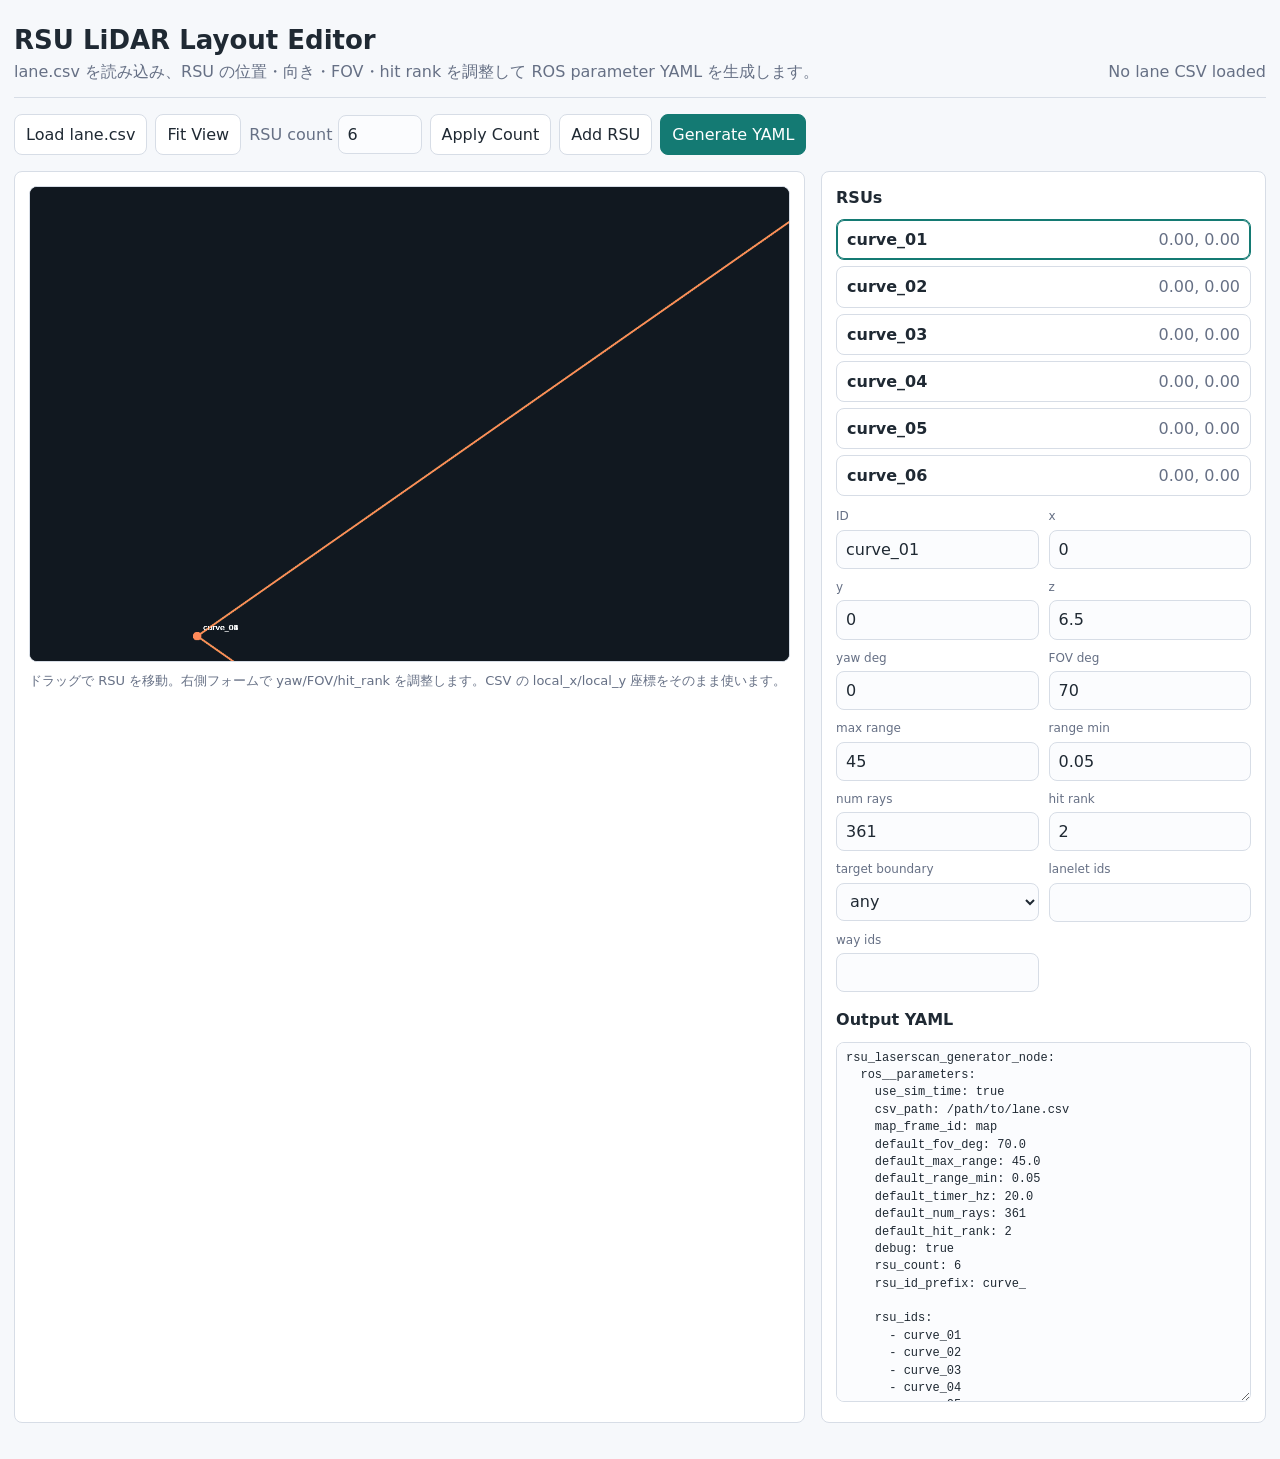
==== aichallenge/workspace/src/aichallenge_submit/rsu_laserscan_generator/web/rsu_layout_editor.html @ 407e95ea "Add RSU LaserScan Generator Node and Web Layout Editor - Implemented RsuLaserScanGeneratorNode for g" ====
<!doctype html>
<html lang="ja">
<head>
  <meta charset="utf-8">
  <meta name="viewport" content="width=device-width, initial-scale=1">
  <title>RSU LiDAR Layout Editor</title>
  <style>
    :root {
      color-scheme: light dark;
      --bg: #f6f8fb;
      --panel: #ffffff;
      --text: #1f2933;
      --muted: #667085;
      --line: #d7dde6;
      --accent: #147a73;
      --warn: #b8325f;
      --field: #fbfcfe;
    }
    @media (prefers-color-scheme: dark) {
      :root {
        --bg: #12161b;
        --panel: #1d232b;
        --text: #eef2f6;
        --muted: #aab3bf;
        --line: #343d48;
        --field: #151a20;
      }
    }
    * { box-sizing: border-box; }
    body {
      margin: 0;
      background: var(--bg);
      color: var(--text);
      font-family: system-ui, -apple-system, BlinkMacSystemFont, "Segoe UI", sans-serif;
      line-height: 1.45;
    }
    main {
      width: min(1320px, calc(100% - 28px));
      margin: 0 auto;
      padding: 22px 0 36px;
    }
    header {
      display: flex;
      justify-content: space-between;
      gap: 16px;
      align-items: end;
      padding-bottom: 14px;
      border-bottom: 1px solid var(--line);
    }
    h1, h2 { margin: 0; letter-spacing: 0; }
    h1 { font-size: 26px; }
    h2 { font-size: 16px; margin-bottom: 10px; }
    button, .file-label, input, select, textarea {
      font: inherit;
      border: 1px solid var(--line);
      border-radius: 8px;
      min-height: 38px;
    }
    button, .file-label {
      background: var(--panel);
      color: var(--text);
      padding: 8px 11px;
      cursor: pointer;
    }
    button.primary { background: var(--accent); border-color: var(--accent); color: #fff; }
    input, select, textarea {
      width: 100%;
      background: var(--field);
      color: var(--text);
      padding: 7px 9px;
    }
    textarea {
      min-height: 360px;
      font-family: ui-monospace, SFMono-Regular, Menlo, Consolas, monospace;
      font-size: 12px;
      resize: vertical;
    }
    .muted { color: var(--muted); }
    .toolbar {
      display: flex;
      gap: 8px;
      flex-wrap: wrap;
      align-items: center;
      margin: 16px 0;
    }
    .layout {
      display: grid;
      grid-template-columns: minmax(0, 1.6fr) minmax(320px, 0.9fr);
      gap: 16px;
    }
    .panel {
      background: var(--panel);
      border: 1px solid var(--line);
      border-radius: 8px;
      padding: 14px;
      min-width: 0;
    }
    canvas {
      width: 100%;
      aspect-ratio: 16 / 10;
      display: block;
      background: #111820;
      border: 1px solid var(--line);
      border-radius: 8px;
      cursor: crosshair;
    }
    .grid {
      display: grid;
      grid-template-columns: repeat(2, minmax(0, 1fr));
      gap: 10px;
    }
    .field label {
      display: block;
      font-size: 12px;
      color: var(--muted);
      margin-bottom: 4px;
    }
    .list {
      display: grid;
      gap: 6px;
      margin-bottom: 12px;
    }
    .rsu-row {
      display: grid;
      grid-template-columns: 1fr auto;
      gap: 8px;
      align-items: center;
      padding: 8px 10px;
      border: 1px solid var(--line);
      border-radius: 8px;
      cursor: pointer;
    }
    .rsu-row.active {
      border-color: var(--accent);
      box-shadow: inset 0 0 0 1px var(--accent);
    }
    .hint {
      font-size: 13px;
      color: var(--muted);
      margin-top: 10px;
    }
    @media (max-width: 920px) {
      header, .layout { display: block; }
      .panel { margin-bottom: 14px; }
    }
  </style>
</head>
<body>
<main>
  <header>
    <div>
      <h1>RSU LiDAR Layout Editor</h1>
      <div class="muted">lane.csv を読み込み、RSU の位置・向き・FOV・hit rank を調整して ROS parameter YAML を生成します。</div>
    </div>
    <div class="muted" id="summary">No lane CSV loaded</div>
  </header>

  <div class="toolbar">
    <label class="file-label">Load lane.csv<input id="csvInput" type="file" accept=".csv,text/csv" hidden></label>
    <button id="resetView">Fit View</button>
    <label class="muted">RSU count <input id="rsuCount" type="number" min="1" max="64" value="6" style="width:84px"></label>
    <button id="applyCount">Apply Count</button>
    <button id="addRsu">Add RSU</button>
    <button id="generate" class="primary">Generate YAML</button>
  </div>

  <div class="layout">
    <section class="panel">
      <canvas id="mapCanvas" width="1280" height="800"></canvas>
      <div class="hint">ドラッグで RSU を移動。右側フォームで yaw/FOV/hit_rank を調整します。CSV の local_x/local_y 座標をそのまま使います。</div>
    </section>

    <aside class="panel">
      <h2>RSUs</h2>
      <div class="list" id="rsuList"></div>
      <div class="grid" id="editor"></div>
      <h2 style="margin-top:16px">Output YAML</h2>
      <textarea id="yamlOutput" spellcheck="false"></textarea>
    </aside>
  </div>
</main>

<script>
const state = {
  points: [],
  bounds: null,
  selected: 0,
  dragging: false,
  rsus: Array.from({length: 6}, (_, i) => ({
    id: `curve_${String(i + 1).padStart(2, "0")}`,
    x: 0,
    y: 0,
    z: 6.5,
    yaw_deg: 0,
    fov_deg: 70,
    max_range: 45,
    range_min: 0.05,
    num_rays: 361,
    hit_rank: 2,
    target_boundary: "any",
    target_lanelet_ids: "",
    target_way_ids: "",
  })),
};

const canvas = document.getElementById("mapCanvas");
const ctx = canvas.getContext("2d");
const summary = document.getElementById("summary");

function parseCsv(text) {
  const lines = text.trim().split(/\r?\n/);
  const header = lines.shift().split(",");
  const ix = header.indexOf("local_x");
  const iy = header.indexOf("local_y");
  const ib = header.indexOf("boundary_type");
  if (ix < 0 || iy < 0) throw new Error("local_x/local_y columns are required");
  const points = [];
  for (const line of lines) {
    const row = line.split(",");
    const x = Number(row[ix]);
    const y = Number(row[iy]);
    if (Number.isFinite(x) && Number.isFinite(y)) {
      points.push({x, y, boundary: ib >= 0 ? row[ib] : "any"});
    }
  }
  return points;
}

function computeBounds(points) {
  const xs = points.map(p => p.x);
  const ys = points.map(p => p.y);
  return {
    minX: Math.min(...xs),
    maxX: Math.max(...xs),
    minY: Math.min(...ys),
    maxY: Math.max(...ys),
  };
}

function fitInitialRsus() {
  if (!state.bounds) return;
  const {minX, maxX, minY, maxY} = state.bounds;
  state.rsus.forEach((rsu, i) => {
    const t = (i + 1) / (state.rsus.length + 1);
    rsu.x = minX + (maxX - minX) * t;
    rsu.y = minY + (maxY - minY) * (0.35 + 0.3 * Math.sin(t * Math.PI * 2));
  });
}

function resizeRsus(count) {
  const nextCount = Math.max(1, Math.min(64, Math.round(Number(count) || 1)));
  while (state.rsus.length < nextCount) {
    const id = `curve_${String(state.rsus.length + 1).padStart(2, "0")}`;
    const center = state.bounds ? {
      x: (state.bounds.minX + state.bounds.maxX) / 2,
      y: (state.bounds.minY + state.bounds.maxY) / 2,
    } : {x: 0, y: 0};
    state.rsus.push({id, x: center.x, y: center.y, z: 6.5, yaw_deg: 0, fov_deg: 70, max_range: 45, range_min: 0.05, num_rays: 361, hit_rank: 2, target_boundary: "any", target_lanelet_ids: "", target_way_ids: ""});
  }
  state.rsus.length = nextCount;
  state.selected = Math.min(state.selected, state.rsus.length - 1);
  document.getElementById("rsuCount").value = String(state.rsus.length);
}

function worldToScreen(x, y) {
  const b = state.bounds || {minX: 0, maxX: 1, minY: 0, maxY: 1};
  const pad = 42;
  const sx = (canvas.width - pad * 2) / Math.max(1e-6, b.maxX - b.minX);
  const sy = (canvas.height - pad * 2) / Math.max(1e-6, b.maxY - b.minY);
  const s = Math.min(sx, sy);
  const ox = (canvas.width - (b.maxX - b.minX) * s) / 2;
  const oy = (canvas.height - (b.maxY - b.minY) * s) / 2;
  return {x: ox + (x - b.minX) * s, y: canvas.height - (oy + (y - b.minY) * s), s};
}

function screenToWorld(x, y) {
  const b = state.bounds || {minX: 0, maxX: 1, minY: 0, maxY: 1};
  const ref = worldToScreen(b.minX, b.minY);
  return {x: b.minX + (x - ref.x) / ref.s, y: b.minY + (ref.y - y) / ref.s};
}

function draw() {
  ctx.clearRect(0, 0, canvas.width, canvas.height);
  ctx.fillStyle = "#111820";
  ctx.fillRect(0, 0, canvas.width, canvas.height);

  for (const p of state.points) {
    const s = worldToScreen(p.x, p.y);
    ctx.fillStyle = p.boundary === "left" ? "#54c6eb" : "#9be564";
    ctx.fillRect(s.x - 1, s.y - 1, 2, 2);
  }

  state.rsus.forEach((rsu, index) => {
    const p = worldToScreen(rsu.x, rsu.y);
    const yaw = -rsu.yaw_deg * Math.PI / 180;
    const fov = rsu.fov_deg * Math.PI / 180;
    const rangePx = rsu.max_range * p.s;
    ctx.strokeStyle = index === state.selected ? "#ffcf5a" : "#ff8a5a";
    ctx.lineWidth = index === state.selected ? 3 : 2;
    ctx.beginPath();
    ctx.moveTo(p.x, p.y);
    ctx.lineTo(p.x + Math.cos(yaw - fov / 2) * rangePx, p.y + Math.sin(yaw - fov / 2) * rangePx);
    ctx.moveTo(p.x, p.y);
    ctx.lineTo(p.x + Math.cos(yaw + fov / 2) * rangePx, p.y + Math.sin(yaw + fov / 2) * rangePx);
    ctx.stroke();
    ctx.fillStyle = index === state.selected ? "#ffcf5a" : "#ff8a5a";
    ctx.beginPath();
    ctx.arc(p.x, p.y, 7, 0, Math.PI * 2);
    ctx.fill();
    ctx.fillStyle = "#fff";
    ctx.font = "13px system-ui";
    ctx.fillText(rsu.id, p.x + 10, p.y - 10);
  });
}

function renderList() {
  const list = document.getElementById("rsuList");
  list.innerHTML = state.rsus.map((rsu, i) => `
    <div class="rsu-row ${i === state.selected ? "active" : ""}" data-index="${i}">
      <strong>${rsu.id}</strong><span class="muted">${rsu.x.toFixed(2)}, ${rsu.y.toFixed(2)}</span>
    </div>
  `).join("");
  list.querySelectorAll(".rsu-row").forEach(row => row.addEventListener("click", () => {
    state.selected = Number(row.dataset.index);
    render();
  }));
}

function renderEditor() {
  const rsu = state.rsus[state.selected];
  const fields = [
    ["id", "ID", "text"], ["x", "x", "number"], ["y", "y", "number"], ["z", "z", "number"],
    ["yaw_deg", "yaw deg", "number"], ["fov_deg", "FOV deg", "number"],
    ["max_range", "max range", "number"], ["range_min", "range min", "number"],
    ["num_rays", "num rays", "number"], ["hit_rank", "hit rank", "number"],
    ["target_boundary", "target boundary", "select"],
    ["target_lanelet_ids", "lanelet ids", "text"], ["target_way_ids", "way ids", "text"],
  ];
  document.getElementById("editor").innerHTML = fields.map(([key, label, type]) => {
    if (type === "select") {
      return `<div class="field"><label>${label}</label><select data-key="${key}">
        ${["any", "left", "right"].map(v => `<option value="${v}" ${rsu[key] === v ? "selected" : ""}>${v}</option>`).join("")}
      </select></div>`;
    }
    return `<div class="field"><label>${label}</label><input data-key="${key}" type="${type}" value="${rsu[key]}"></div>`;
  }).join("");
  document.querySelectorAll("[data-key]").forEach(input => input.addEventListener("input", () => {
    const key = input.dataset.key;
    rsu[key] = input.type === "number" ? Number(input.value) : input.value;
    render();
  }));
}

function parseIds(text) {
  return String(text || "").split(/[,\s]+/).map(v => v.trim()).filter(Boolean).map(Number).filter(Number.isFinite);
}

function yamlArray(values) {
  return `[${values.join(", ")}]`;
}

function generateYaml() {
  const lines = [
    "rsu_laserscan_generator_node:",
    "  ros__parameters:",
    "    use_sim_time: true",
    "    csv_path: /path/to/lane.csv",
    "    map_frame_id: map",
    "    default_fov_deg: 70.0",
    "    default_max_range: 45.0",
    "    default_range_min: 0.05",
    "    default_timer_hz: 20.0",
    "    default_num_rays: 361",
    "    default_hit_rank: 2",
    "    debug: true",
    `    rsu_count: ${state.rsus.length}`,
    "    rsu_id_prefix: curve_",
    "",
    "    rsu_ids:",
  ];
  for (const rsu of state.rsus) lines.push(`      - ${rsu.id}`);
  lines.push("", "    rsus:");
  for (const rsu of state.rsus) {
    lines.push(
      `      ${rsu.id}:`,
      `        frame_id: rsu_${rsu.id}_laser`,
      `        topic: /rsu/${rsu.id}/scan`,
      `        x: ${Number(rsu.x).toFixed(6)}`,
      `        y: ${Number(rsu.y).toFixed(6)}`,
      `        z: ${Number(rsu.z).toFixed(3)}`,
      `        yaw_deg: ${Number(rsu.yaw_deg).toFixed(3)}`,
      `        fov_deg: ${Number(rsu.fov_deg).toFixed(3)}`,
      `        max_range: ${Number(rsu.max_range).toFixed(3)}`,
      `        range_min: ${Number(rsu.range_min).toFixed(3)}`,
      `        num_rays: ${Math.round(Number(rsu.num_rays))}`,
      `        hit_rank: ${Math.max(1, Math.round(Number(rsu.hit_rank)))}`,
      `        target_boundary: ${rsu.target_boundary}`,
      `        target_lanelet_ids: ${yamlArray(parseIds(rsu.target_lanelet_ids))}`,
      `        target_way_ids: ${yamlArray(parseIds(rsu.target_way_ids))}`
    );
  }
  document.getElementById("yamlOutput").value = lines.join("\n") + "\n";
}

function render() {
  renderList();
  renderEditor();
  draw();
  generateYaml();
}

canvas.addEventListener("mousedown", event => {
  const rect = canvas.getBoundingClientRect();
  const x = (event.clientX - rect.left) * canvas.width / rect.width;
  const y = (event.clientY - rect.top) * canvas.height / rect.height;
  let nearest = -1;
  let nearestDist = Infinity;
  state.rsus.forEach((rsu, i) => {
    const p = worldToScreen(rsu.x, rsu.y);
    const d = Math.hypot(p.x - x, p.y - y);
    if (d < nearestDist) {
      nearest = i;
      nearestDist = d;
    }
  });
  if (nearest >= 0 && nearestDist < 24) {
    state.selected = nearest;
    state.dragging = true;
    render();
  }
});

window.addEventListener("mousemove", event => {
  if (!state.dragging) return;
  const rect = canvas.getBoundingClientRect();
  const x = (event.clientX - rect.left) * canvas.width / rect.width;
  const y = (event.clientY - rect.top) * canvas.height / rect.height;
  const p = screenToWorld(x, y);
  state.rsus[state.selected].x = p.x;
  state.rsus[state.selected].y = p.y;
  render();
});
window.addEventListener("mouseup", () => state.dragging = false);

document.getElementById("csvInput").addEventListener("change", async event => {
  const file = event.target.files[0];
  if (!file) return;
  const text = await file.text();
  state.points = parseCsv(text);
  state.bounds = computeBounds(state.points);
  fitInitialRsus();
  summary.textContent = `${state.points.length} lane points loaded`;
  render();
});
document.getElementById("resetView").addEventListener("click", () => render());
document.getElementById("applyCount").addEventListener("click", () => {
  resizeRsus(document.getElementById("rsuCount").value);
  render();
});
document.getElementById("addRsu").addEventListener("click", () => {
  const id = `curve_${String(state.rsus.length + 1).padStart(2, "0")}`;
  const center = state.bounds ? {
    x: (state.bounds.minX + state.bounds.maxX) / 2,
    y: (state.bounds.minY + state.bounds.maxY) / 2,
  } : {x: 0, y: 0};
  state.rsus.push({id, x: center.x, y: center.y, z: 6.5, yaw_deg: 0, fov_deg: 70, max_range: 45, range_min: 0.05, num_rays: 361, hit_rank: 2, target_boundary: "any", target_lanelet_ids: "", target_way_ids: ""});
  state.selected = state.rsus.length - 1;
  document.getElementById("rsuCount").value = String(state.rsus.length);
  render();
});
document.getElementById("generate").addEventListener("click", generateYaml);

render();
</script>
</body>
</html>
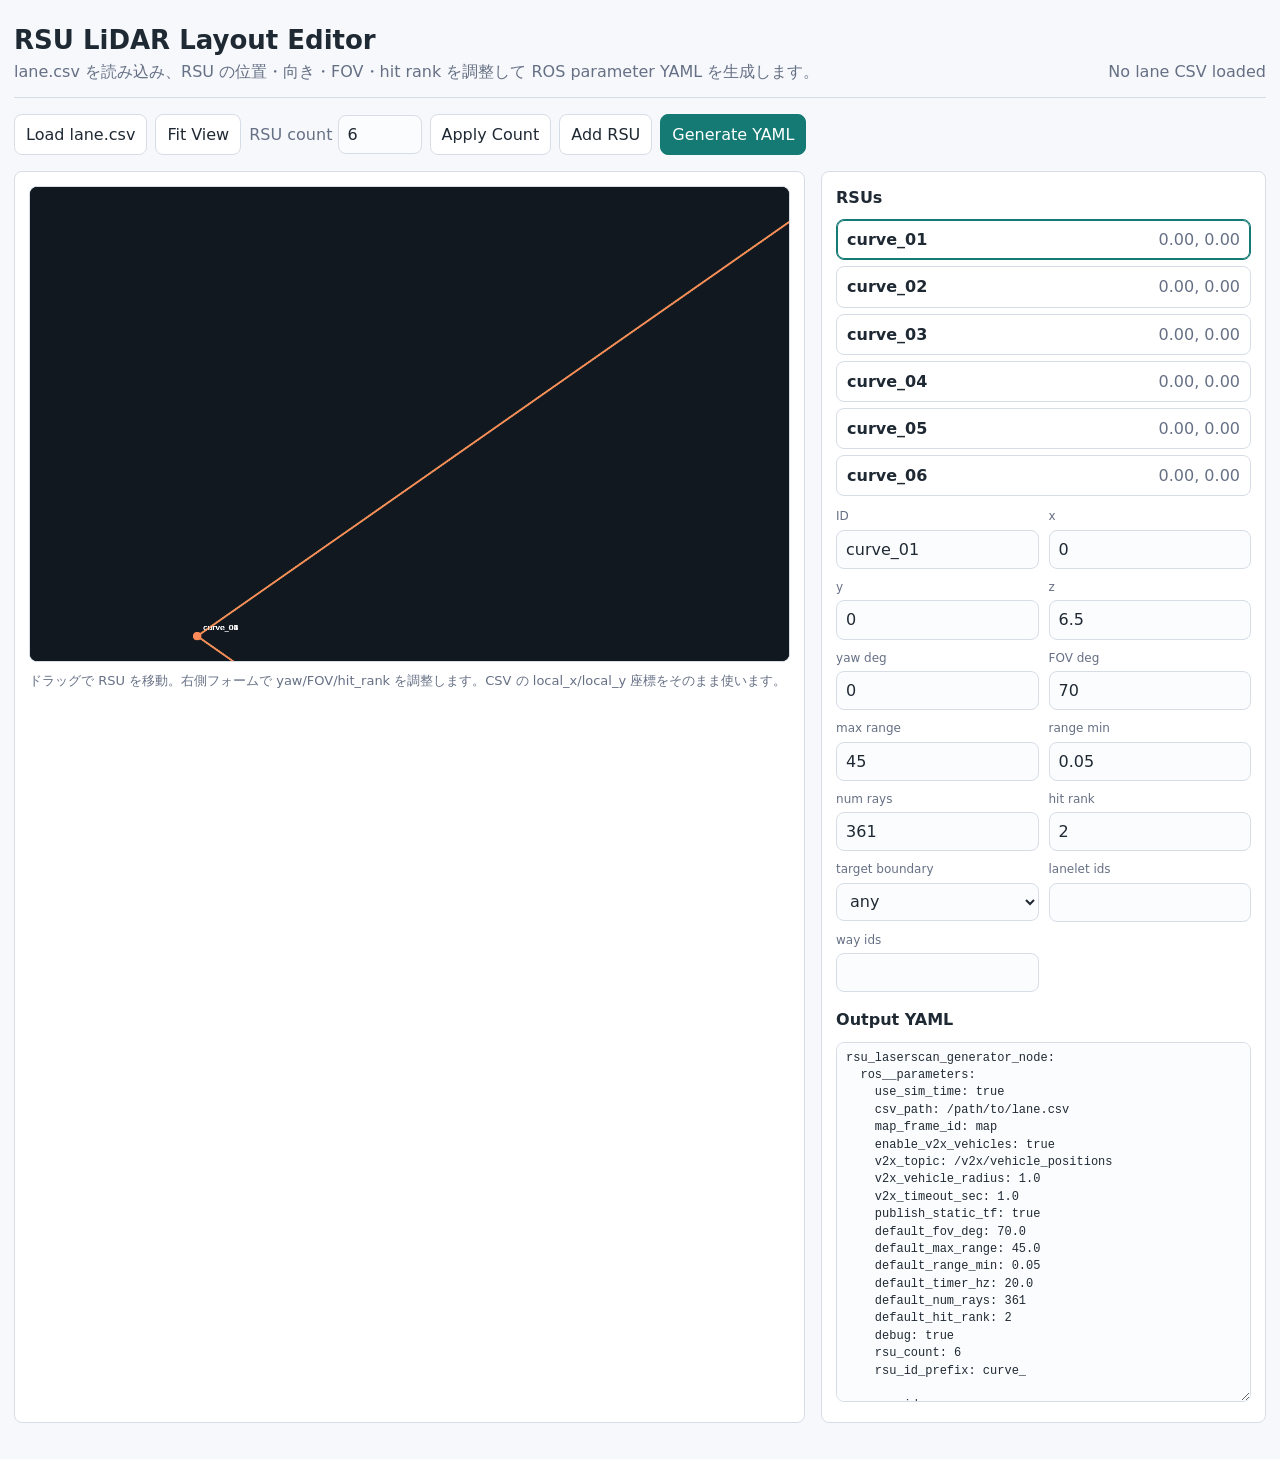
==== commit 9651c7f5: "feat: Enhance RSU LaserScan Generator with V2X vehicle support and obstacle avoidance - Added suppor" ====
--- a/aichallenge/workspace/src/aichallenge_submit/rsu_laserscan_generator/web/rsu_layout_editor.html
+++ b/aichallenge/workspace/src/aichallenge_submit/rsu_laserscan_generator/web/rsu_layout_editor.html
@@ -366,6 +366,11 @@
     "    use_sim_time: true",
     "    csv_path: /path/to/lane.csv",
     "    map_frame_id: map",
+    "    enable_v2x_vehicles: true",
+    "    v2x_topic: /v2x/vehicle_positions",
+    "    v2x_vehicle_radius: 1.0",
+    "    v2x_timeout_sec: 1.0",
+    "    publish_static_tf: true",
     "    default_fov_deg: 70.0",
     "    default_max_range: 45.0",
     "    default_range_min: 0.05",
@@ -381,6 +386,8 @@
   for (const rsu of state.rsus) lines.push(`      - ${rsu.id}`);
   lines.push("", "    rsus:");
   for (const rsu of state.rsus) {
+    const targetLaneletIds = parseIds(rsu.target_lanelet_ids);
+    const targetWayIds = parseIds(rsu.target_way_ids);
     lines.push(
       `      ${rsu.id}:`,
       `        frame_id: rsu_${rsu.id}_laser`,
@@ -394,10 +401,14 @@
       `        range_min: ${Number(rsu.range_min).toFixed(3)}`,
       `        num_rays: ${Math.round(Number(rsu.num_rays))}`,
       `        hit_rank: ${Math.max(1, Math.round(Number(rsu.hit_rank)))}`,
-      `        target_boundary: ${rsu.target_boundary}`,
-      `        target_lanelet_ids: ${yamlArray(parseIds(rsu.target_lanelet_ids))}`,
-      `        target_way_ids: ${yamlArray(parseIds(rsu.target_way_ids))}`
+      `        target_boundary: ${rsu.target_boundary}`
     );
+    if (targetLaneletIds.length) {
+      lines.push(`        target_lanelet_ids: ${yamlArray(targetLaneletIds)}`);
+    }
+    if (targetWayIds.length) {
+      lines.push(`        target_way_ids: ${yamlArray(targetWayIds)}`);
+    }
   }
   document.getElementById("yamlOutput").value = lines.join("\n") + "\n";
 }
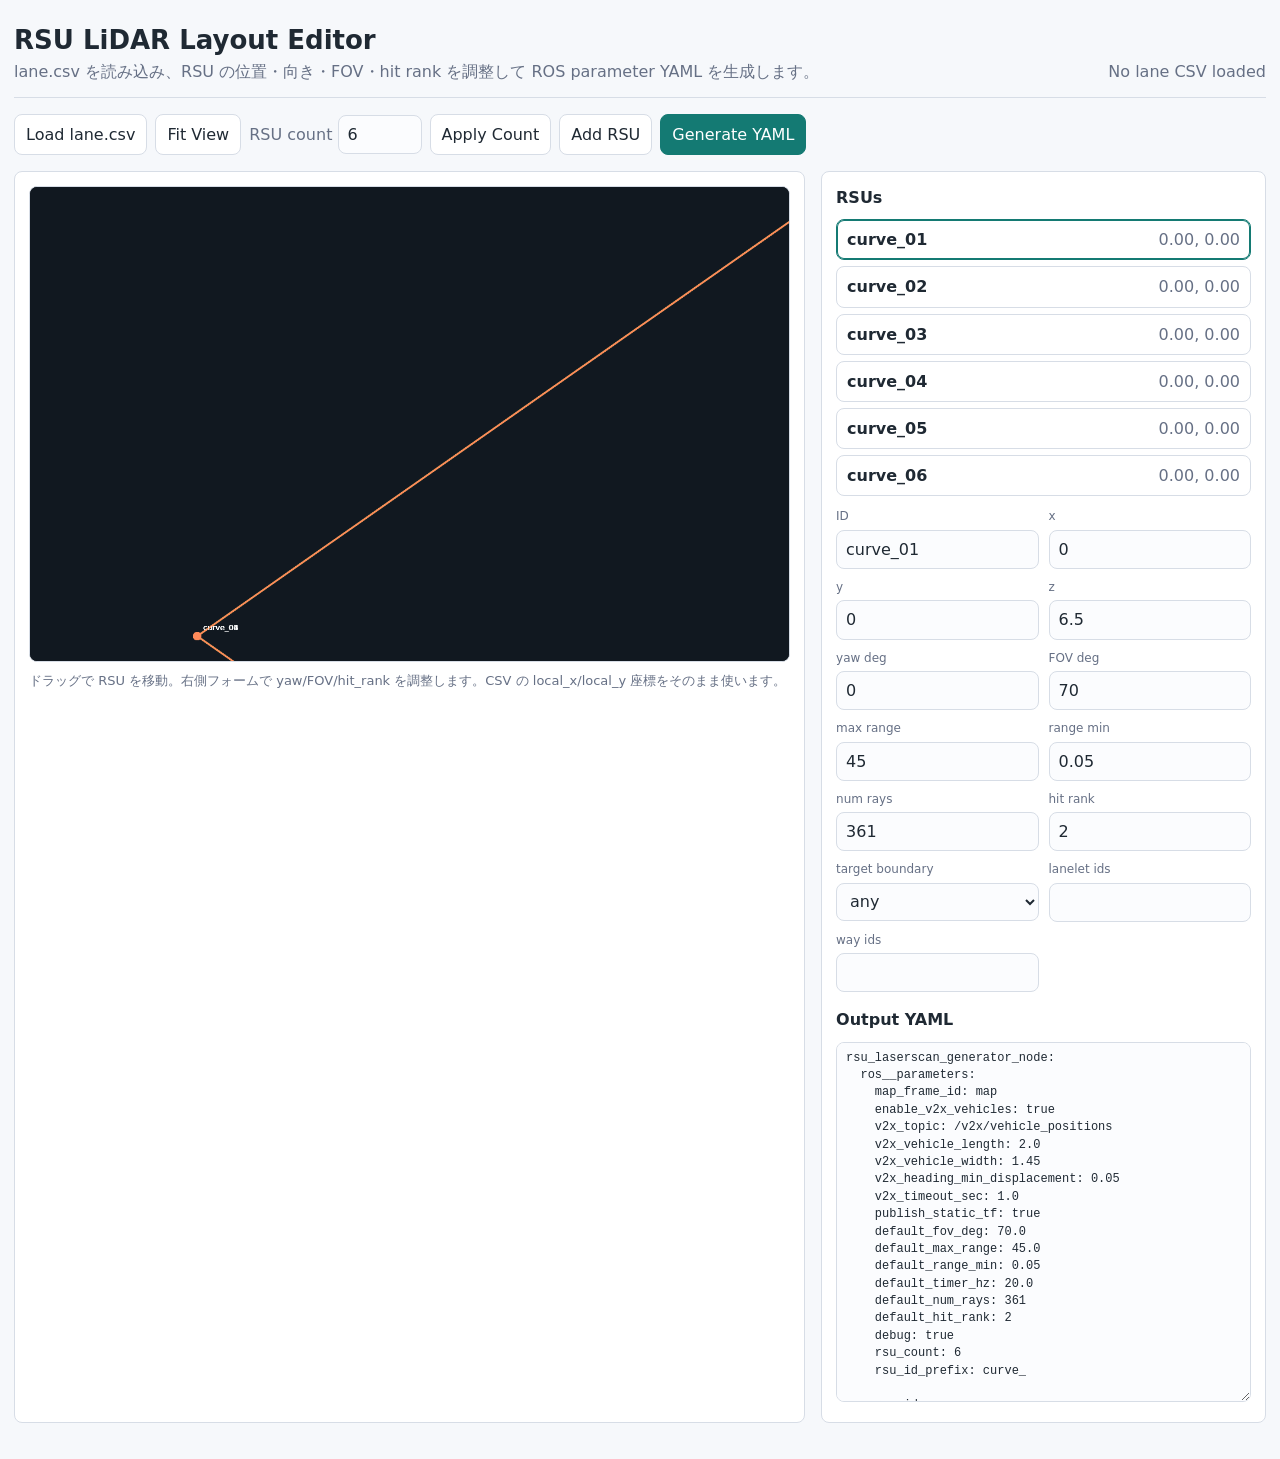
==== commit 2432645e: "feat: Update RSU LaserScan Generator parameters for V2X vehicle dimensions and heading" ====
--- a/aichallenge/workspace/src/aichallenge_submit/rsu_laserscan_generator/web/rsu_layout_editor.html
+++ b/aichallenge/workspace/src/aichallenge_submit/rsu_laserscan_generator/web/rsu_layout_editor.html
@@ -363,12 +363,12 @@
   const lines = [
     "rsu_laserscan_generator_node:",
     "  ros__parameters:",
-    "    use_sim_time: true",
-    "    csv_path: /path/to/lane.csv",
     "    map_frame_id: map",
     "    enable_v2x_vehicles: true",
     "    v2x_topic: /v2x/vehicle_positions",
-    "    v2x_vehicle_radius: 1.0",
+    "    v2x_vehicle_length: 2.0",
+    "    v2x_vehicle_width: 1.45",
+    "    v2x_heading_min_displacement: 0.05",
     "    v2x_timeout_sec: 1.0",
     "    publish_static_tf: true",
     "    default_fov_deg: 70.0",
